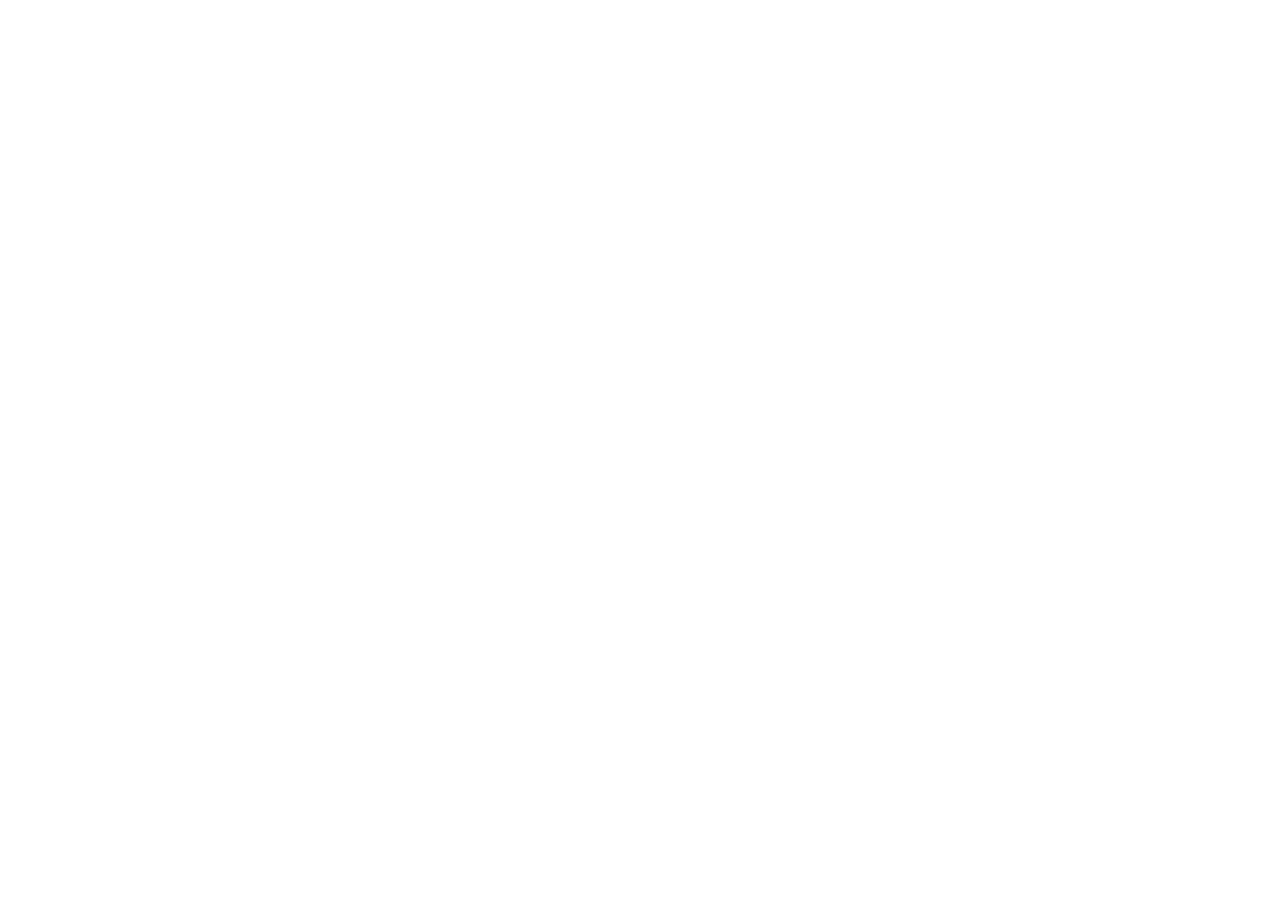
==== architects.html @ e8fd7166 "added images and basic html and css files" ====
<!DOCTYPE html>
<html lang="en">
<head>
    <meta charset="UTF-8">
    <meta name="viewport" content="width=device-width, initial-scale=1.0">
    <title>g3 architects</title>
    <link rel="stylesheet" href="styles/architects.css">
</head>
<body>
    <header>

    </header>
    <main>

    </main>
    <footer>

    </footer>
</body>
</html>
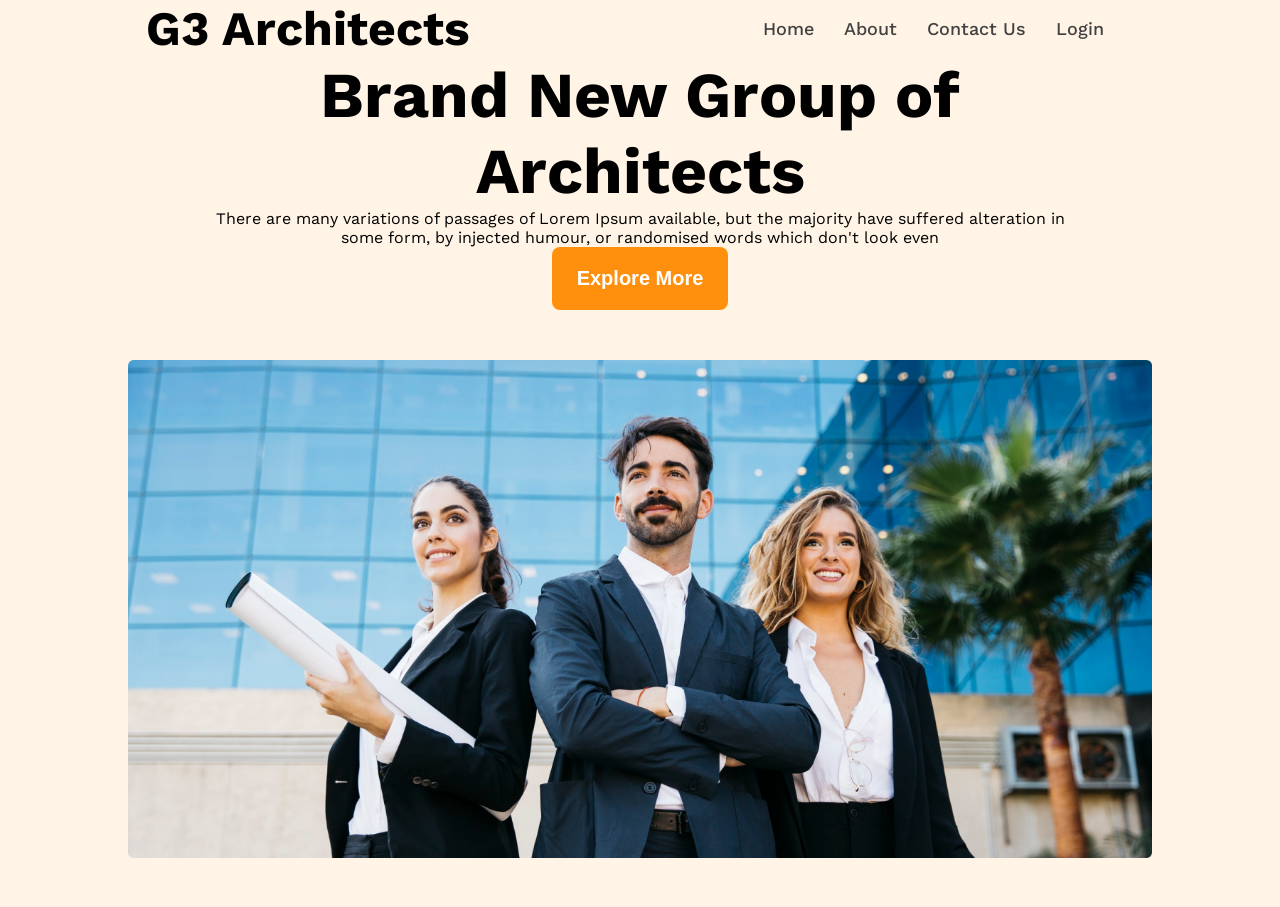
==== commit e9dbf919: "nav and banner section added with some responsive design" ====
--- a/architects.html
+++ b/architects.html
@@ -6,9 +6,34 @@
     <title>g3 architects</title>
     <link rel="stylesheet" href="styles/architects.css">
 </head>
-<body>
-    <header>
+<body class="work-sans-font">
+    <header class="bg-light">
+<nav class="navbar display-flex">
+<h3 class="brand">G3 Architects</h3>
+<ul class="nav-links display-flex">
 
+<li class="nav-item"><a href="" class="nav-link text-gray">Home</a></li>
+<li class="nav-item"><a href="" class="nav-link text-gray">About</a></li>
+<li class="nav-item"><a href="" class="nav-link text-gray">Contact Us</a></li>
+<li class="nav-item"><a href="" class="nav-link text-gray">Login</a></li>
+
+</ul>
+
+</nav>
+<div class="banner">
+<div class="banner-content">
+
+    <h1 class="banner-title">Brand New Group of Architects </h1>
+<p class="banner-description">There are many variations of passages of Lorem Ipsum available, but the majority have suffered alteration in 
+some form, by injected humour, or randomised words which don't look even</p>
+<button class="btn-primary">Explore More</button>
+
+</div>
+<div style="width: 80%; margin: 0 auto;">
+    <img class="banner-image" src="./images/banner.png" alt="">
+</div>
+    
+</div>
     </header>
     <main>
 
--- a/styles/architects.css
+++ b/styles/architects.css
@@ -0,0 +1,85 @@
+@import url('https://fonts.googleapis.com/css2?family=Work+Sans:ital,wght@0,100..900;1,100..900&display=swap');
+
+
+.work-sans-font {
+  font-family: "Work Sans", sans-serif;
+  font-optical-sizing: auto;
+  font-weight: 400;
+  font-style: normal;
+}
+
+/* shared style starts */
+.display-flex{
+  display: flex;
+}
+/* dark 2 color */
+.text-gray{
+  color: #424242;
+}
+/* dark 3 color */
+.text-light-gray{
+  color: #727272;
+}
+.bg-light{
+  background-color: rgba(255, 144, 14, 0.1);
+}
+.btn-primary{
+  background-color: #FF900E;
+  color: white;
+  padding: 20px 25px;
+  font-size: 1.25rem;
+  font-weight: 600;
+  border-radius: 8px;
+  border: none;
+}
+/* shared style ends */
+
+*{
+  margin: 0;
+  padding: 0;
+}
+/* navbar related styles */
+.navbar{
+  justify-content: space-around;
+  align-items: center;
+}
+
+.brand{
+  font-size: 3rem;
+  font-weight: 700;
+}
+.nav-item{
+  list-style: none;
+  margin-right: 30px;
+}
+.nav-link{
+  text-decoration: none;
+  font-size: 18px;
+  font-weight: 500;
+}
+
+.navbar, .banner{
+  max-width: 1440px;
+  margin: 0 auto;
+}
+
+/* banner related styles */
+.banner-content{
+  max-width: 850px;
+  margin: 0 auto;
+  text-align: center;
+margin-bottom: 50px;
+}
+.banner-title{
+  font-weight: 700;
+  font-size: 4rem;
+}
+.banner-image{
+  width: 100%;
+  margin-bottom: 45px;
+}
+@media screen and (max-width:576px) {
+  .navbar, .nav-links{
+    flex-direction: column;
+  }
+}
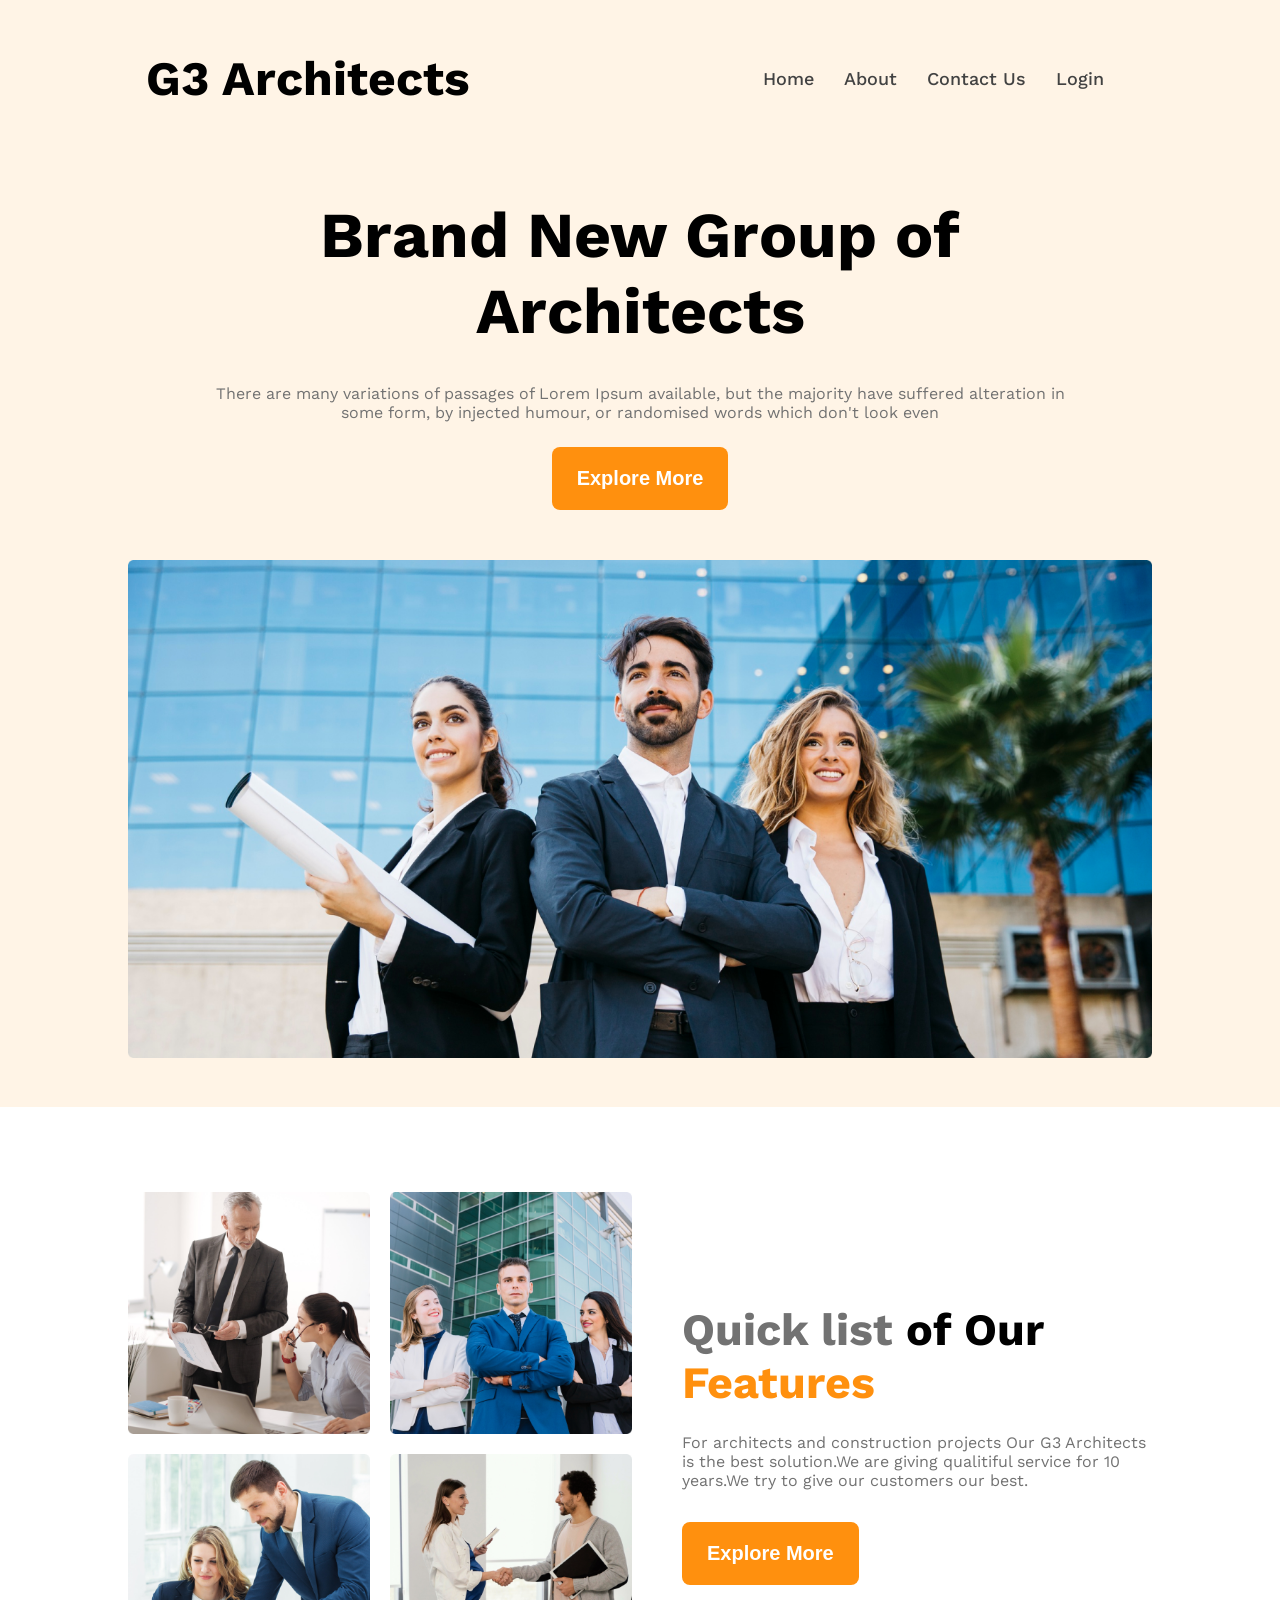
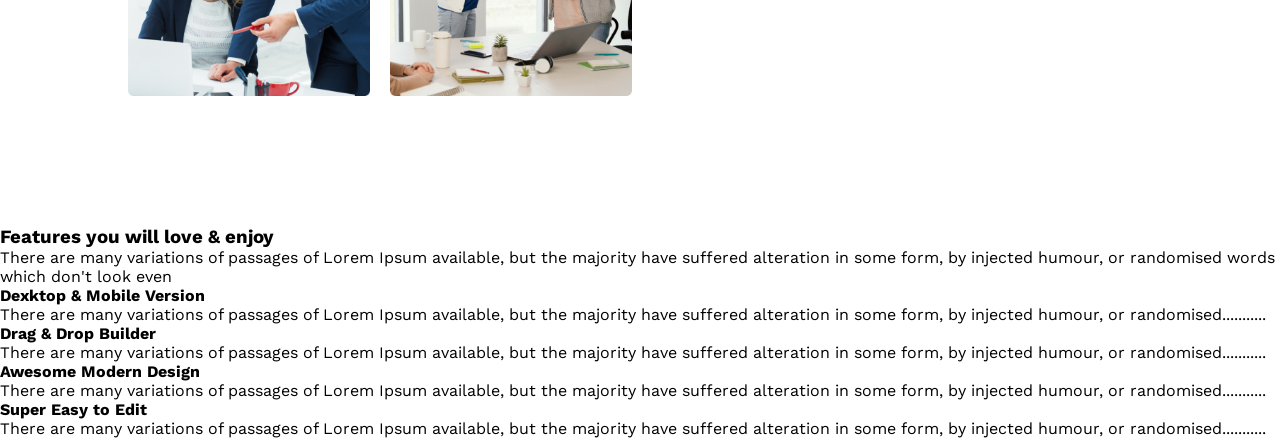
==== commit dd78a77c: "our features added with responsive design for mobile and tablet" ====
--- a/architects.html
+++ b/architects.html
@@ -20,6 +20,7 @@
 </ul>
 
 </nav>
+
 <div class="banner">
 <div class="banner-content">
 
@@ -36,7 +37,43 @@
 </div>
     </header>
     <main>
+        <section class="our-features">
+           <div class="team-images-item">
+             <img class="team-image" src="./images/team1.png" alt="">
+            <img class="team-image" src="./images/team2.png" alt="">
+            <img class="team-image" src="./images/team3.png" alt="">
+            <img class="team-image" src="./images/team4.png" alt="">
+           </div>
 
+         <div class="our-features-description-item">
+            <div>
+                <h2 class="features-title"><span style="color: #727272;">Quick list</span> of Our <span style="color: #FF900E;">Features</span></h2>
+           <p class="features-description">For architects and construction projects Our G3 Architects is the best solution.We are giving qualitiful service for 10 years.We try to give our customers our best.</p>
+           <button class="btn-primary">Explore More</button>
+            </div>
+         </div>
+        </section>
+        <section>
+            <h3>Features you will love & enjoy</h3>
+            <p>There are many variations of passages of Lorem Ipsum available, but the majority have suffered alteration in some form, by injected humour, or randomised words which don't look even</p>
+
+            <div>
+                <h4>Dexktop & Mobile Version</h4>
+                <p>There are many variations of passages of Lorem Ipsum available, but the majority have suffered alteration in some form, by injected humour, or randomised...........</p>
+            </div>
+            <div>
+                <h4>Drag & Drop Builder</h4>
+                <p>There are many variations of passages of Lorem Ipsum available, but the majority have suffered alteration in some form, by injected humour, or randomised...........</p>
+            </div>
+            <div>
+                <h4>Awesome Modern Design</h4>
+                <p>There are many variations of passages of Lorem Ipsum available, but the majority have suffered alteration in some form, by injected humour, or randomised...........</p>
+            </div>
+            <div>
+                <h4>Super Easy to Edit</h4>
+                <p>There are many variations of passages of Lorem Ipsum available, but the majority have suffered alteration in some form, by injected humour, or randomised...........</p>
+            </div>
+        </section>
     </main>
     <footer>
 
--- a/styles/architects.css
+++ b/styles/architects.css
@@ -38,10 +38,13 @@
   margin: 0;
   padding: 0;
 }
-/* navbar related styles */
+/* navbar related styles start*/
 .navbar{
   justify-content: space-around;
   align-items: center;
+   max-width: 1440px;
+  margin: 0 auto;
+  padding-top:50px;
 }
 
 .brand{
@@ -57,13 +60,14 @@
   font-size: 18px;
   font-weight: 500;
 }
+/* navbar related styles end */
 
-.navbar, .banner{
+/* banner related styles start */
+.banner{
   max-width: 1440px;
   margin: 0 auto;
+  padding-top: 90px;
 }
-
-/* banner related styles */
 .banner-content{
   max-width: 850px;
   margin: 0 auto;
@@ -74,12 +78,66 @@
   font-weight: 700;
   font-size: 4rem;
 }
+.banner-description{
+  color: #727272;
+  margin-top: 35px;
+  margin-bottom: 25px;
+}
 .banner-image{
   width: 100%;
   margin-bottom: 45px;
 }
+/* banner related styles end */
+
+/* our features section start */
+.our-features{
+  max-width: 80%;
+  display: flex;
+  gap: 50px;
+  margin: 85px auto 130px;
+
+}
+.team-images-item{
+  display: grid;
+  grid-template-columns: repeat(2, 1fr);
+  gap: 20px;
+}
+.team-image{
+  width: 242px;
+  height: 242px;
+}
+.our-features-description-item{
+  display: flex;
+  align-items: center;
+}
+.features-title{
+  font-size: 2.8rem;
+}
+.features-description{
+  margin-top: 24px;
+  margin-bottom: 32px;
+  color: #727272;
+}
+/* responsive design for mobile devices */
 @media screen and (max-width:576px) {
   .navbar, .nav-links{
     flex-direction: column;
   }
+  .team-images-item{
+     grid-template-columns: repeat(1, 1fr);
+  }
+  .our-features{
+    flex-direction: column;
+  }
+}
+
+/* responsive design for tablet */
+@media screen and (min-width: 576px) and (max-width: 768px) {
+  .our-features{
+    flex-direction: column;
+  }
+  .team-image{
+    width: 100%;
+    height: auto;
+  }
 }
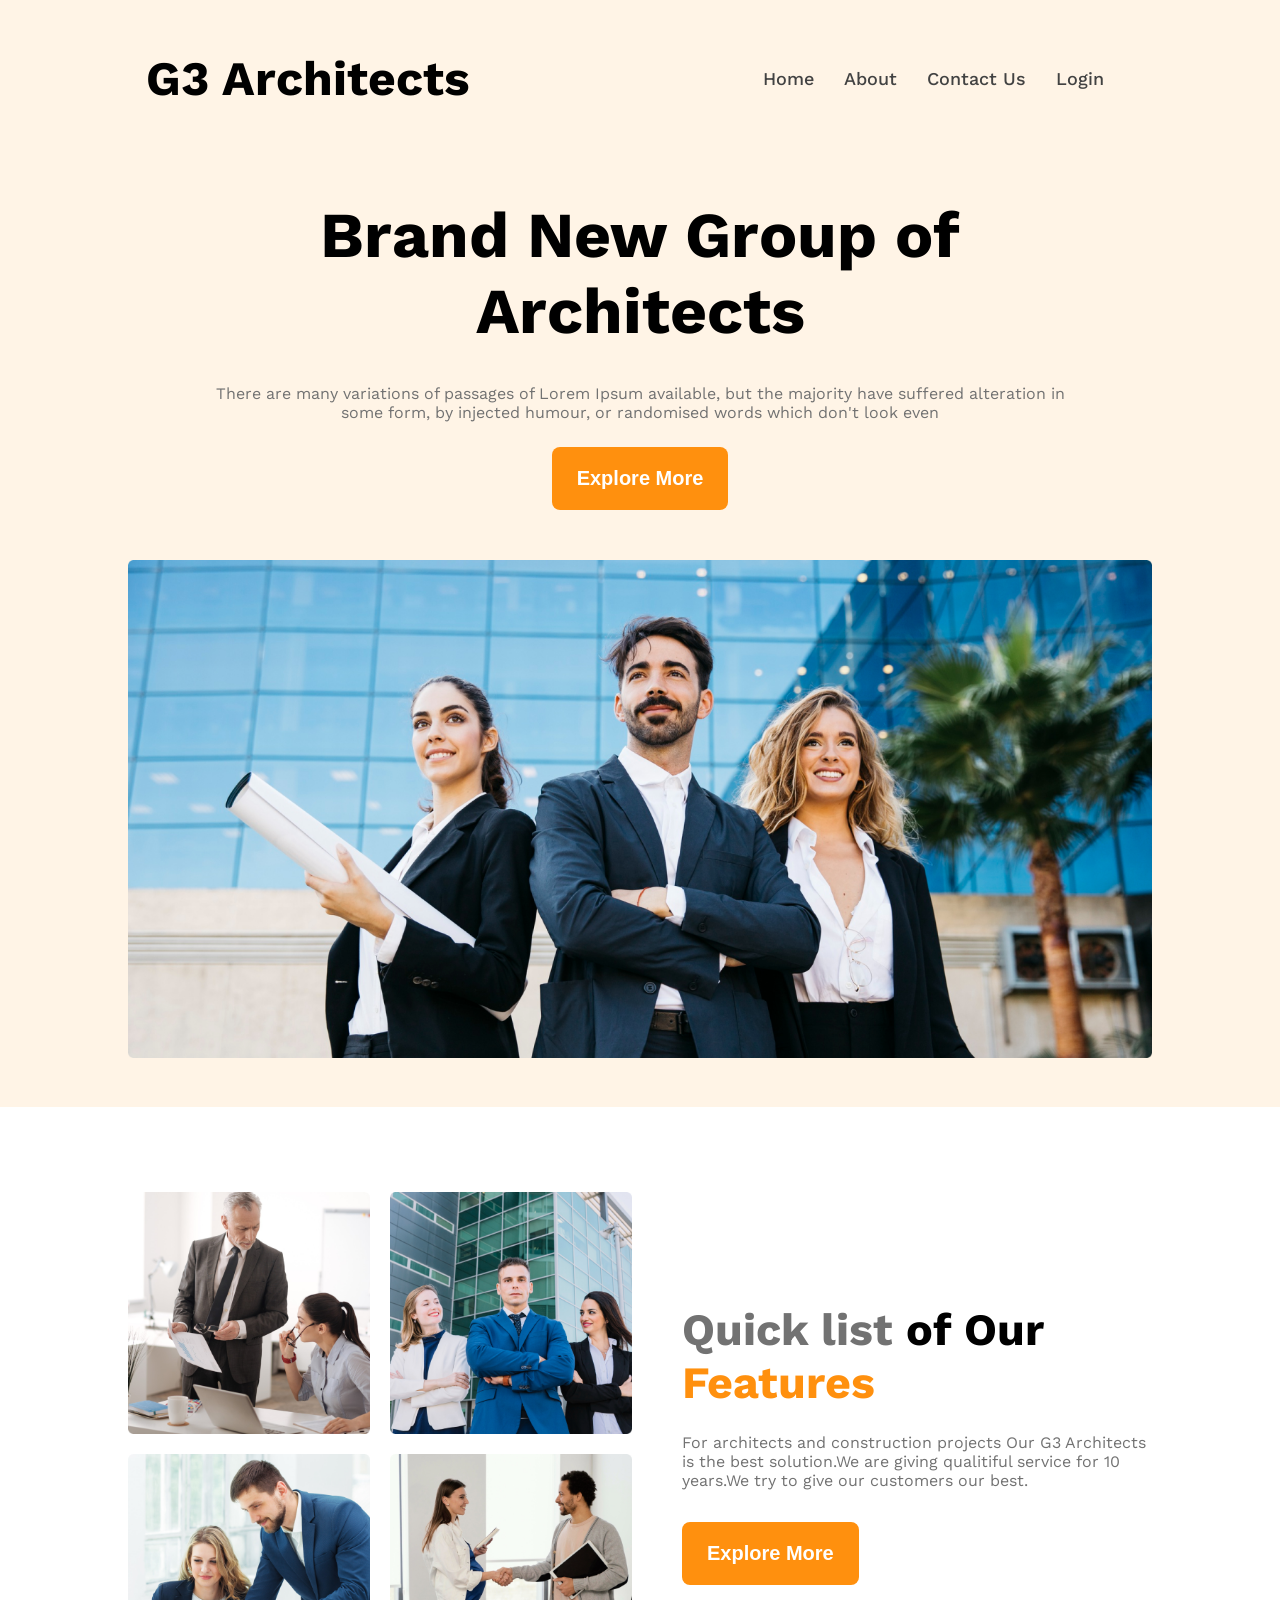
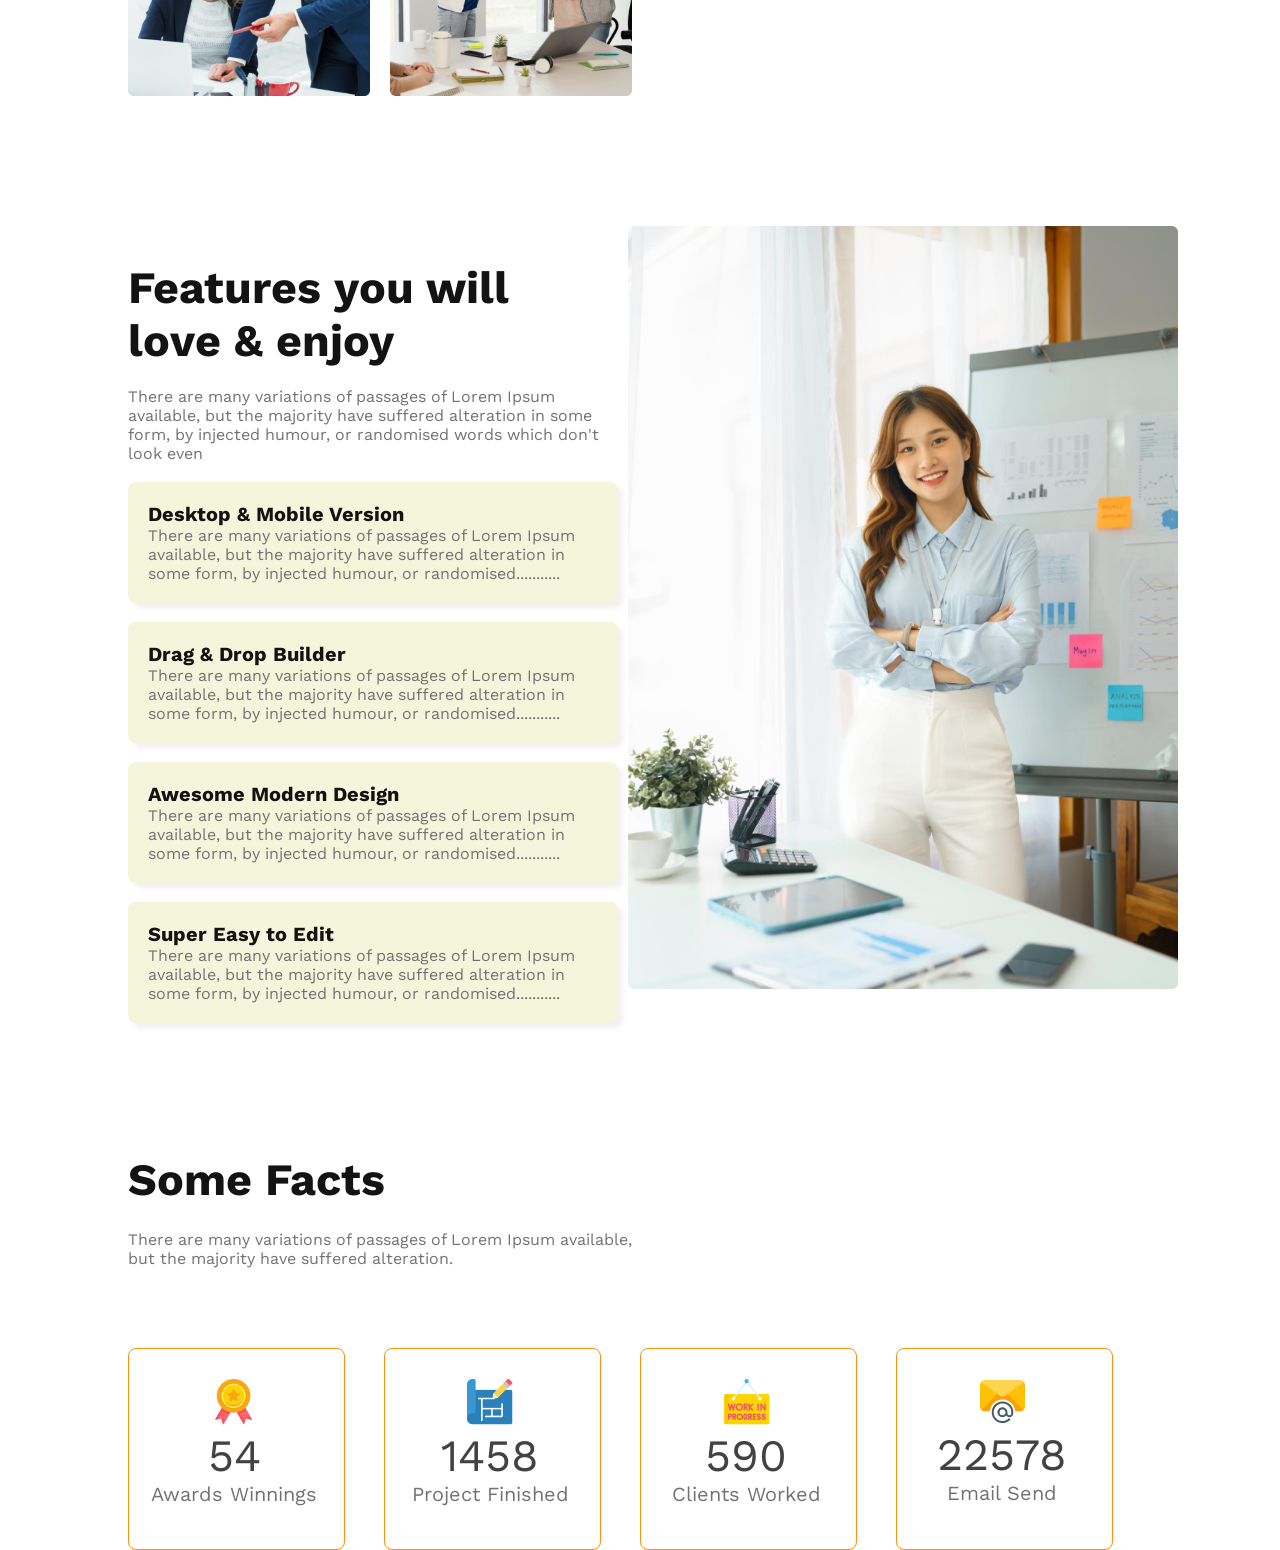
==== commit 47c1afe8: "many section added with responsive design" ====
--- a/architects.html
+++ b/architects.html
@@ -7,6 +7,7 @@
     <link rel="stylesheet" href="styles/architects.css">
 </head>
 <body class="work-sans-font">
+     <!-- banner section start -->
     <header class="bg-light">
 <nav class="navbar display-flex">
 <h3 class="brand">G3 Architects</h3>
@@ -36,7 +37,10 @@
     
 </div>
     </header>
+     <!-- banner section end -->
+
     <main>
+       <!-- our features section start -->
         <section class="our-features">
            <div class="team-images-item">
              <img class="team-image" src="./images/team1.png" alt="">
@@ -53,27 +57,82 @@
             </div>
          </div>
         </section>
-        <section>
-            <h3>Features you will love & enjoy</h3>
-            <p>There are many variations of passages of Lorem Ipsum available, but the majority have suffered alteration in some form, by injected humour, or randomised words which don't look even</p>
+       <!-- our features section end -->
+        
+<!-- special feature section start -->
+        <section id="special-features-item">
+           
+        <div>
+             <h3 class="special-feature-title">Features you will love & enjoy</h3>
+            <p class="special-feature-description">There are many variations of passages of Lorem Ipsum available, but the majority have suffered alteration in some form, by injected humour, or randomised words which don't look even</p>
 
-            <div>
-                <h4>Dexktop & Mobile Version</h4>
-                <p>There are many variations of passages of Lorem Ipsum available, but the majority have suffered alteration in some form, by injected humour, or randomised...........</p>
+             <div class="enjoyable-feature">
+                <h4 class="enjoyable-feature-title">Desktop & Mobile Version</h4>
+                <p class="enjoyable-feature-description">There are many variations of passages of Lorem Ipsum available, but the majority have suffered alteration in some form, by injected humour, or randomised...........</p>
             </div>
-            <div>
-                <h4>Drag & Drop Builder</h4>
-                <p>There are many variations of passages of Lorem Ipsum available, but the majority have suffered alteration in some form, by injected humour, or randomised...........</p>
+
+            <div class="enjoyable-feature">
+                <h4 class="enjoyable-feature-title">Drag & Drop Builder</h4>
+                <p class="enjoyable-feature-description">There are many variations of passages of Lorem Ipsum available, but the majority have suffered alteration in some form, by injected humour, or randomised...........</p>
             </div>
-            <div>
-                <h4>Awesome Modern Design</h4>
-                <p>There are many variations of passages of Lorem Ipsum available, but the majority have suffered alteration in some form, by injected humour, or randomised...........</p>
+
+            <div class="enjoyable-feature">
+                <h4 class="enjoyable-feature-title">Awesome Modern Design</h4>
+                <p class="enjoyable-feature-description">There are many variations of passages of Lorem Ipsum available, but the majority have suffered alteration in some form, by injected humour, or randomised...........</p>
             </div>
-            <div>
-                <h4>Super Easy to Edit</h4>
-                <p>There are many variations of passages of Lorem Ipsum available, but the majority have suffered alteration in some form, by injected humour, or randomised...........</p>
+            
+            <div class="enjoyable-feature">
+                <h4 class="enjoyable-feature-title">Super Easy to Edit</h4>
+                <p class="enjoyable-feature-description">There are many variations of passages of Lorem Ipsum available, but the majority have suffered alteration in some form, by injected humour, or randomised...........</p>
             </div>
-        </section>
+
+            </div>
+
+ <div>
+<img class="lady-architect" src="./images/architect.png" alt="this is a lady architect">
+ </div>
+
+<!-- <div class="experience-info-item">
+    <p class="experience-info">10+Year
+        <span style="font-size: 1.56rem; font-weight: 500;">Experience</span></p>
+ </div> -->
+    
+ </section>
+ <!-- special feature section end -->
+
+ <!-- fact section start -->
+<section id="area-facts">
+<h2 class="fact-title">Some Facts</h2>
+<p class="fact-description">There are many variations of passages of Lorem Ipsum available, but the majority have suffered alteration.</p>
+
+<div class="carts-item">
+
+<div class="cart"> 
+<img src="./images/icons/ribon.png" alt="">
+<p class="numbers">54</p>
+<p class="completed-works">Awards Winnings</p>
+</div>
+
+<div class="cart">
+    <img src="./images/icons/projects.png" alt="">
+    <p class="numbers">1458</p>
+    <p class="completed-works">Project Finished</p>
+</div>
+
+<div class="cart">
+    <img src="./images/icons/customers.png" alt="">
+        <p class="numbers">590</p>
+        <p class="completed-works">Clients Worked</p>
+</div>
+
+<div class="cart">
+    <img src="./images/icons/email.png" alt="">
+    <p class="numbers">22578</p>
+    <p class="completed-works">Email Send</p>
+</div>
+</div>
+</section>
+
     </main>
     <footer>
 
--- a/styles/architects.css
+++ b/styles/architects.css
@@ -32,6 +32,23 @@
   border-radius: 8px;
   border: none;
 }
+.enjoyable-feature{
+  width: 450px;
+  border:none;
+  border-radius: 8px;
+  box-shadow: 5px 5px 5px rgba(0, 0, 0, 0.06);
+  margin-top: 19px;
+  padding: 20px 20px 20px 20px;
+  background-color: beige;
+}
+.enjoyable-feature-title{
+color: #131313;
+font-size: 1.25rem;
+}
+.enjoyable-feature-description{
+color: #727272;
+}
+
 /* shared style ends */
 
 *{
@@ -89,7 +106,7 @@
 }
 /* banner related styles end */
 
-/* our features section start */
+/* our features section related styles start */
 .our-features{
   max-width: 80%;
   display: flex;
@@ -118,6 +135,77 @@
   margin-bottom: 32px;
   color: #727272;
 }
+/* our features section related styles end */
+
+/* special feature section related style start */
+#special-features-item{
+  max-width: 80%;
+  margin: 0 auto;
+  display: flex;
+  justify-content: space-between;
+}
+.special-feature-title{
+font-size: 2.8rem;
+font-weight: Bold;
+color: #131313;
+margin-top: 35px;
+margin-bottom: 20px;
+width: 400px;
+}
+.special-feature-description{
+width: 500px;
+color: #727272;
+
+}
+.lady-architect{
+  height: auto;
+  width: 550px;
+}
+.experience-info{
+  font-size: 4.06rem;
+  font-weight: 700;
+  width: 258px;
+  background-color: color: rgb(255, 255, 255);
+}
+
+/* cart section relateed styles start */
+#area-facts{
+ max-width: 80%;
+ margin: 0 auto;
+}
+.fact-title{
+  font-size: 2.8rem;
+  color: rgb(19, 19, 19);
+  margin-top: 130px;
+  margin-bottom: 24px;
+}
+.fact-description{
+  width: 510px;
+  color: rgb(114, 114, 114);
+  margin-bottom: 80px;
+}
+.carts-item{
+  display: grid;
+  grid-template-columns: repeat(4, 1fr);
+}
+.cart{
+  max-width: 170px;
+  max-height: 170px;
+  text-align: center;
+  border: 1px solid rgb(255, 144, 14);
+  border-radius: 8px;
+  padding: 30px 25px 43px 20px;
+}
+.numbers{
+  font-size: 2.8rem;
+  color: #424242;
+}
+.completed-works{
+  font-size: 1.25rem;
+  color: #727272;
+}
+
+
 /* responsive design for mobile devices */
 @media screen and (max-width:576px) {
   .navbar, .nav-links{
@@ -127,17 +215,77 @@
      grid-template-columns: repeat(1, 1fr);
   }
   .our-features{
-    flex-direction: column;
-  }
+    flex-direction: column-reverse;
+    margin: 60px auto 60px;
+  }
+  .team-image{
+    width:100%;
+    height: auto;
+  }
+ #special-features-item{
+flex-direction: column;
+ }
+ .special-feature-title{
+  width: auto;
+ }
+ .special-feature-description{
+  width: auto;
+ }
+ .enjoyable-feature{
+  width: auto;
+  padding: 10px;
+ }
+ .lady-architect{
+  width: 100%;
+  margin-top: 20px
+ }
+ .fact-title{
+  margin-top: 90px;
+ }
+.fact-description{
+  width: auto;
+  margin-bottom: 45px;
+}
+.carts-item{
+grid-template-columns: repeat(1, 1fr);
+ }
+ .cart{
+  max-width: 85%;
+  margin-bottom: 20px;
+ }
 }
 
 /* responsive design for tablet */
 @media screen and (min-width: 576px) and (max-width: 768px) {
   .our-features{
-    flex-direction: column;
+    flex-direction: column-reverse;
   }
   .team-image{
     width: 100%;
     height: auto;
   }
+  #special-features-item{
+flex-direction: column;
+ }
+ .special-feature-title{
+  width: auto;
+ }
+ .special-feature-description{
+  width: auto;
+ }
+ .enjoyable-feature{
+  width: auto;
+ }
+ .lady-architect{
+  width:100%;
+  margin-top: 20px;
+ }
+ .carts-item{
+  grid-template-columns: repeat(2, 1fr);
+ }
+ .cart{
+  max-width: 80%;
+  margin-right: 20px;
+  margin-bottom: 20px;
+ }
 }
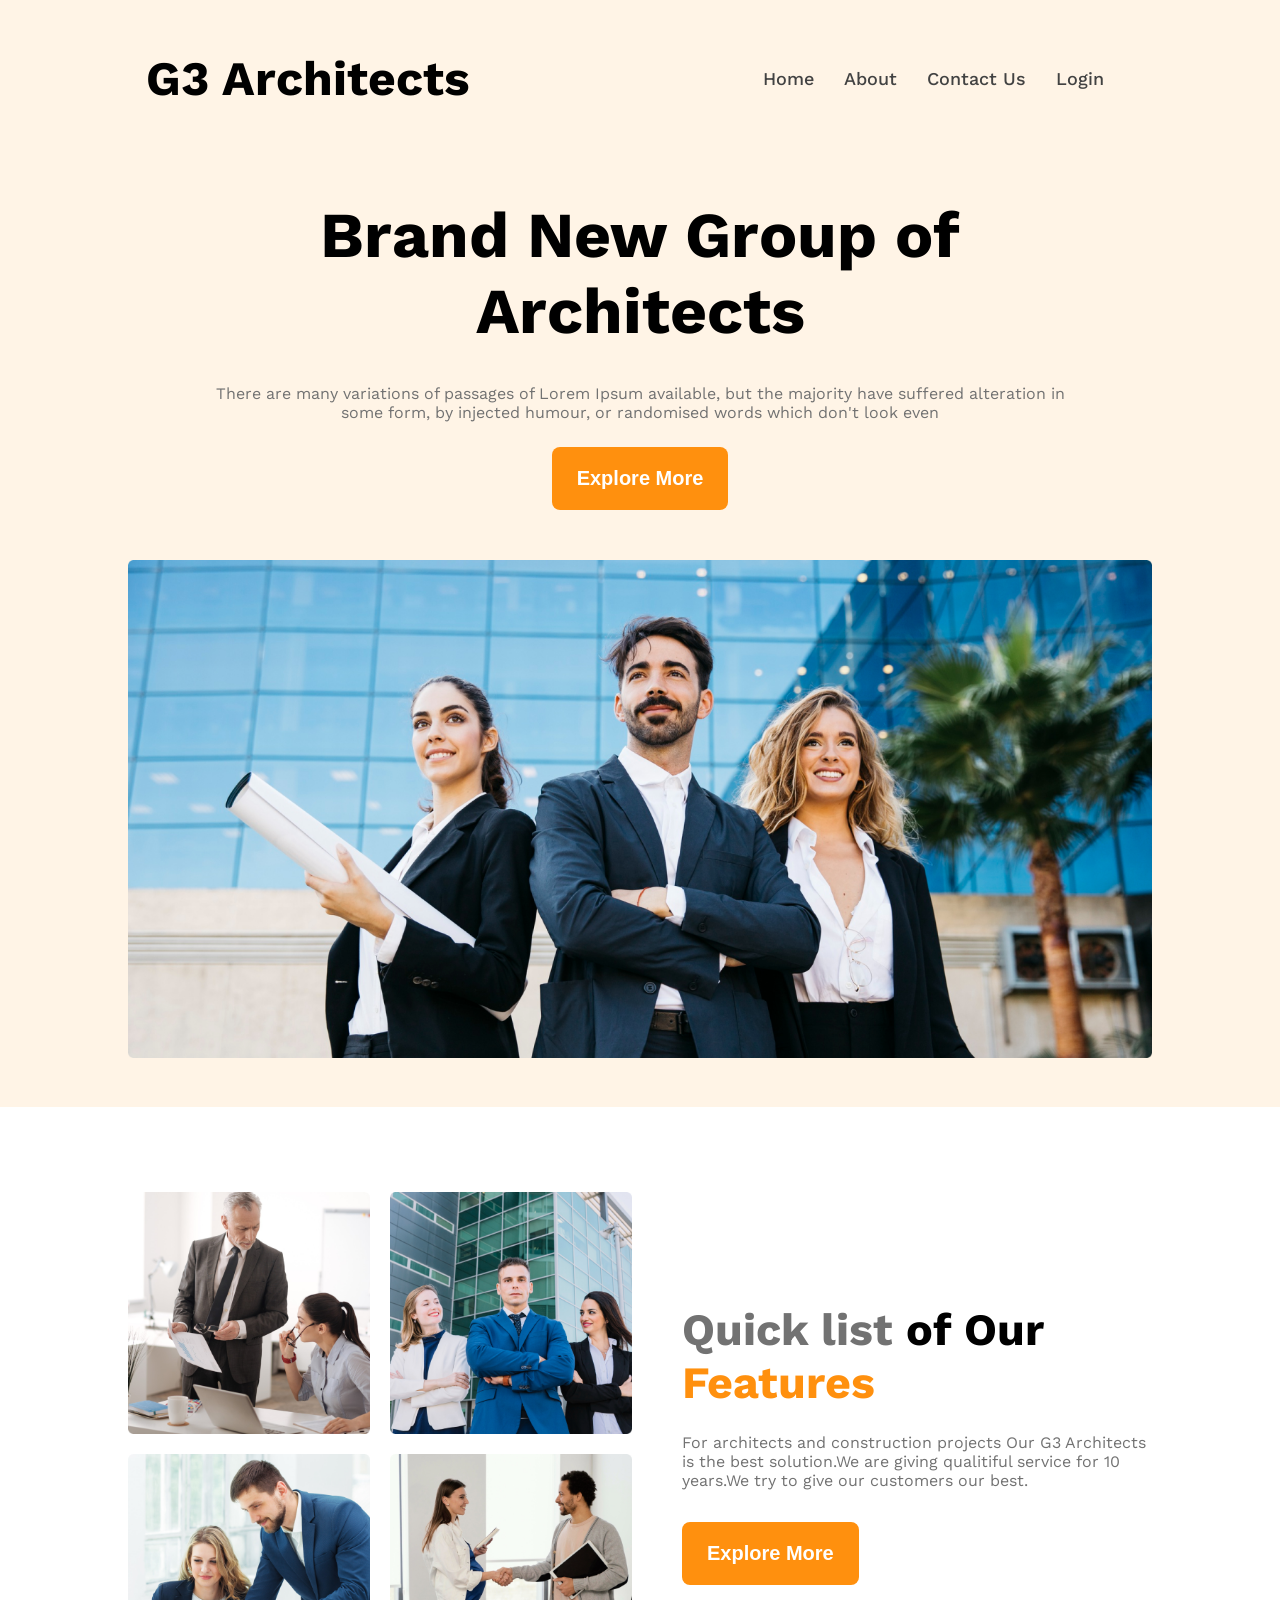
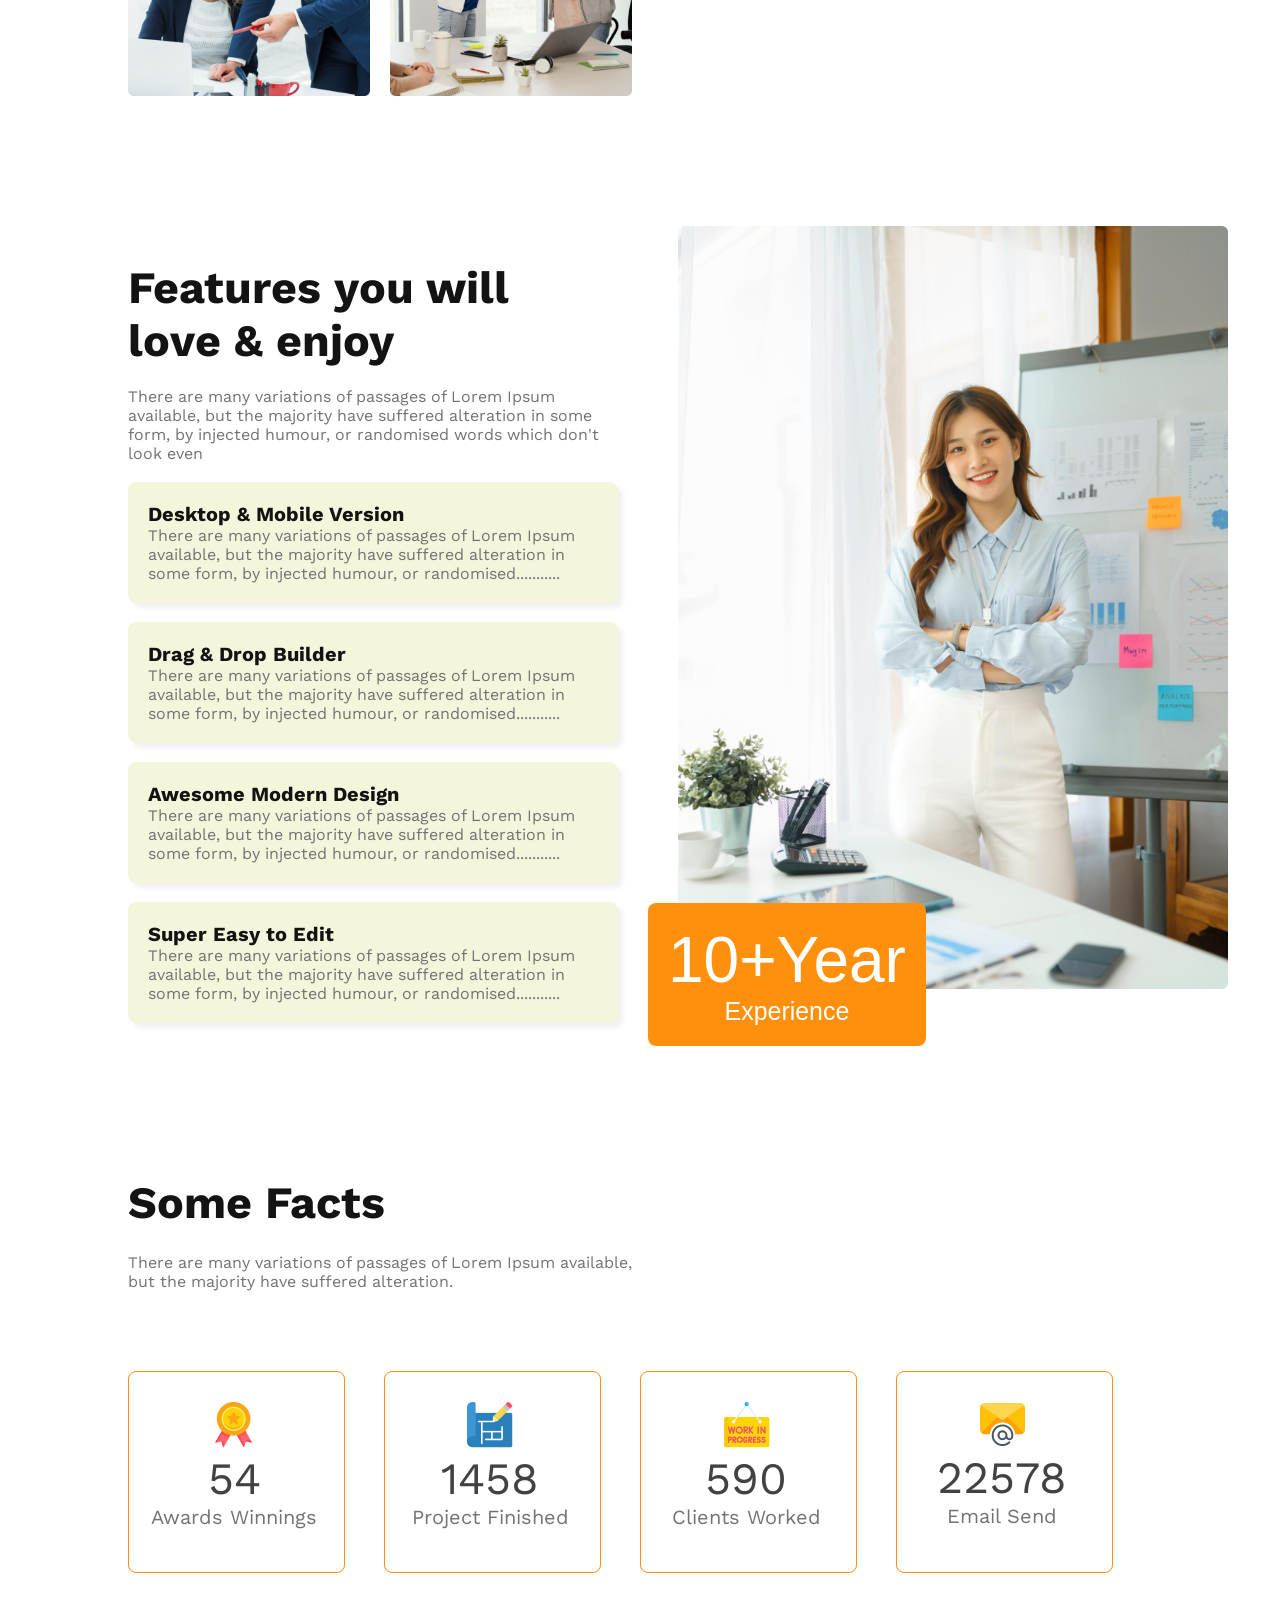
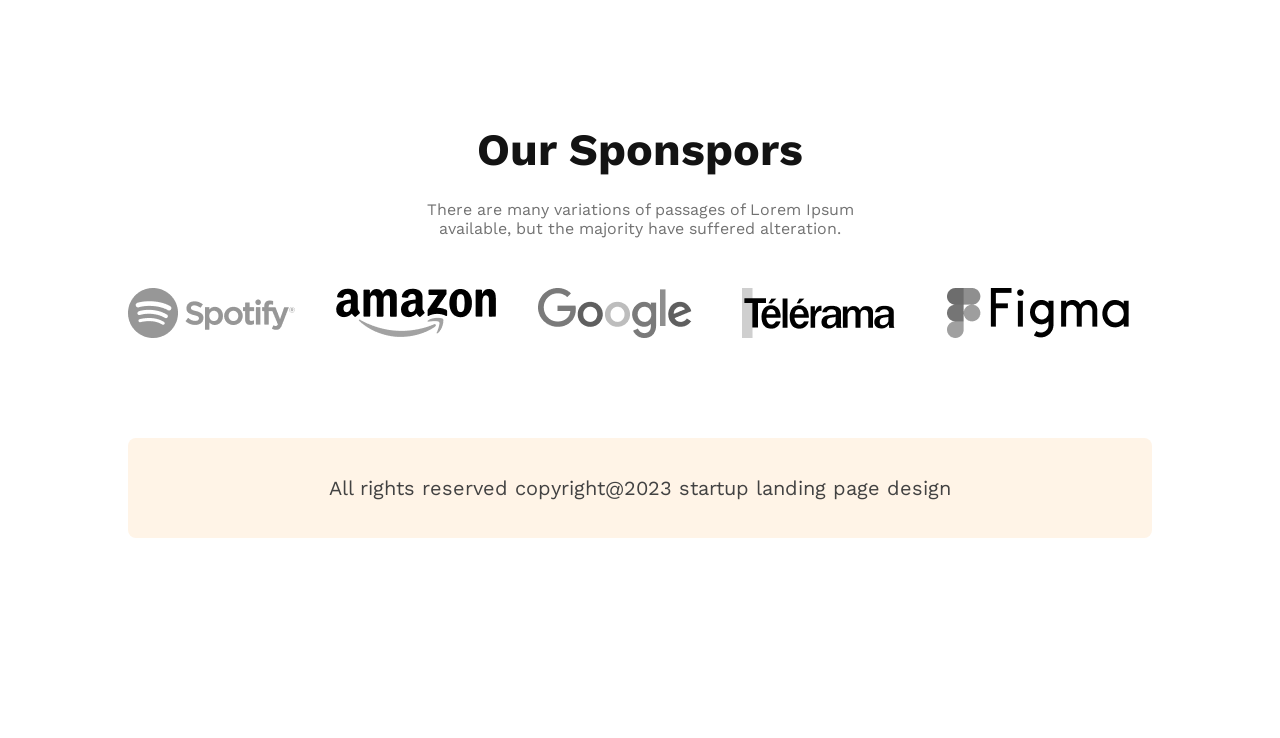
==== commit e7669191: "responsive footer section added and add responsive design to some sections" ====
--- a/architects.html
+++ b/architects.html
@@ -90,6 +90,9 @@
 
  <div>
 <img class="lady-architect" src="./images/architect.png" alt="this is a lady architect">
+<button class="experience-info">
+    <span class="year-of-experience">10+Year</span><br><span class="experience-text">Experience</span>
+</button>
  </div>
 
 <!-- <div class="experience-info-item">
@@ -132,10 +135,23 @@
 </div>
 </div>
 </section>
+<!-- fact section end -->
 
+<section id="our-sponspors">
+    <h2 class="sponspors-title">Our Sponspors</h2>
+<p class="sponspors-description">There are many variations of passages of Lorem Ipsum available, but the majority have suffered alteration.</p>
+
+<div class="sponspors-item">
+    <img src="./images/sponsors/spotify.png" alt="">
+    <img src="./images/sponsors/amazon.png" alt="">
+    <img src="./images/sponsors/google.png" alt="">
+    <img src="./images/sponsors/telerama.png" alt="">
+    <img src="./images/sponsors/figma.png" alt="">
+</div>
+</section>
     </main>
-    <footer>
-
+    <footer id="footer-item">
+<P class="Policy-item">All rights reserved copyright@2023 startup landing page design</P>
     </footer>
 </body>
 </html>
--- a/styles/architects.css
+++ b/styles/architects.css
@@ -142,6 +142,7 @@
   max-width: 80%;
   margin: 0 auto;
   display: flex;
+  gap: 50px;
   justify-content: space-between;
 }
 .special-feature-title{
@@ -162,13 +163,22 @@
   width: 550px;
 }
 .experience-info{
-  font-size: 4.06rem;
-  font-weight: 700;
-  width: 258px;
-  background-color: color: rgb(255, 255, 255);
-}
-
-/* cart section relateed styles start */
+  border: none;
+  border-radius: 8px;
+  margin-top: -90px;
+  margin-left: -30px;
+  padding: 20px;
+  color: white;
+  background: rgba(255, 144, 14, 1);
+}
+.year-of-experience{
+  font-size: 4rem;
+}
+.experience-text{
+  font-size: 1.56rem;
+}
+
+/* fact section relateed styles start */
 #area-facts{
  max-width: 80%;
  margin: 0 auto;
@@ -204,7 +214,49 @@
   font-size: 1.25rem;
   color: #727272;
 }
-
+/* fact section related styles end */
+
+/*our-sponspors section related styles start  */
+#our-sponspors{
+  width: 80%;
+  margin: 0 auto;
+}
+.sponspors-title{
+  font-size: 2.8rem;
+  font-weight: 700;
+  color: #131313;
+  text-align: center;
+  margin-top: 150px;
+  margin-bottom: 24px;
+}
+.sponspors-description{
+  color: #727272;
+  text-align: center;
+  width: 500px;
+  margin: 0 auto;
+}
+.sponspors-item{
+  margin-top: 50px;
+  display: grid;
+  grid-template-columns: repeat(5,1fr);
+}
+.sponspors-item img{
+  filter: grayscale(100%);
+}
+#footer-item{
+  max-width: 80%;
+  margin: 100px auto 200px;
+}
+.Policy-item{
+font-size: 1.25rem;
+padding-top: 38px;
+padding-bottom: 38px;
+color: #424242;
+background: rgba(255, 244, 231, 1);
+text-align: center;
+border-radius: 8px;
+
+}
 
 /* responsive design for mobile devices */
 @media screen and (max-width:576px) {
@@ -253,10 +305,43 @@
   max-width: 85%;
   margin-bottom: 20px;
  }
+ .sponspors-title{
+  margin-top: 115px;
+ }
+ .sponspors-description{
+  width: auto;
+ }
+ .sponspors-item{
+  grid-template-columns: repeat(1, 1fr);
+  gap: 40px;
+ }
+ .sponspors-item img{
+  margin: 0 auto;
+ }
+ .experience-info{
+  margin-top: -50px;
+  margin-left: -20px;
+  padding: 10px;
+ }
+ .year-of-experience{
+  font-size: 1.5rem;
+ }
+.experience-text{
+font-size: .9rem;
+}
+.Policy-item{
+  font-size: .9rem;
+  padding-top: 25px;
+  padding-bottom: 25px;
+}
+#footer-item{
+  margin: 70px auto 100px;
+}
+
 }
 
 /* responsive design for tablet */
-@media screen and (min-width: 576px) and (max-width: 768px) {
+@media screen and (min-width: 576px) and (max-width: 992px) {
   .our-features{
     flex-direction: column-reverse;
   }
@@ -288,4 +373,10 @@
   margin-right: 20px;
   margin-bottom: 20px;
  }
+ .year-of-experience{
+  font-size: 2rem;
+ }
+ .experience-text{
+  font-size: 1rem;
+}
 }
